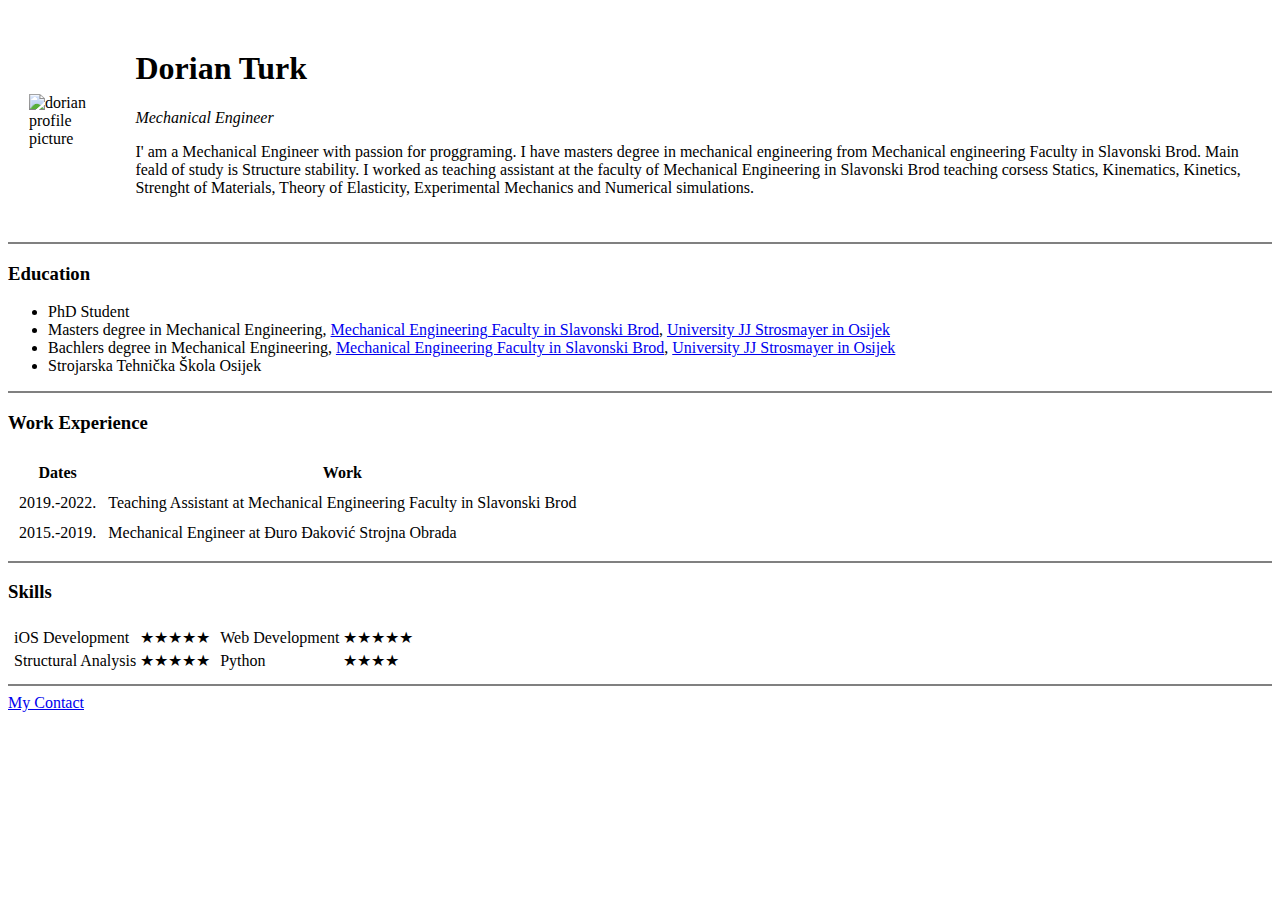
==== index.html @ ece82707 "Add initial CV website files" ====
<!DOCTYPE html>
<html lang="en" dir="ltr">

<head>
  <meta charset="utf-8">
  <title>Dorian's Personal Site</title>
</head>

<body>

  <table cellspacing="20">
    <tr>
      <td><img src="images/image.png" alt="dorian profile picture"></img></td>
      <td>
        <h1>Dorian Turk</h1>
        <p><em>Mechanical Engineer</em></p>
        <p>
          I' am a Mechanical Engineer with passion for proggraming. I have masters degree in mechanical engineering from Mechanical engineering Faculty in Slavonski Brod. Main feald of study is Structure stability.
          I worked as teaching assistant at the faculty of Mechanical Engineering in Slavonski Brod
          teaching corsess Statics, Kinematics, Kinetics, Strenght of Materials, Theory of Elasticity,
          Experimental Mechanics and Numerical simulations.
        </p>
      </td>
    </tr>
  </table>

  <hr size="2" noshade>

  <h3>Education</h3>
  <ul>
    <li>PhD Student</li>
    <li>Masters degree in Mechanical Engineering, <a href="https://sfsb.unisb.hr/">Mechanical Engineering Faculty in Slavonski Brod</a>, <a href="http://www.unios.hr/en/">University JJ Strosmayer in Osijek</a></li>
    <li>Bachlers degree in Mechanical Engineering, <a href="https://sfsb.unisb.hr/">Mechanical Engineering Faculty in Slavonski Brod</a>, <a href="http://www.unios.hr/en/">University JJ Strosmayer in Osijek</a></li>
    <li>Strojarska Tehnička Škola Osijek</li>
  </ul>
  <hr size="2" noshade>

  <h3>Work Experience</h3>
  <table cellspacing="10">
    <thead>
      <tr>
        <th>Dates</th>
        <th>Work</th>
      </tr>
    </thead>
    <tbody>
      <tr>
        <td>2019.-2022.</td>
        <td>Teaching Assistant at Mechanical Engineering Faculty in Slavonski Brod</td>
      </tr>
      <tr>
        <td>2015.-2019.</td>
        <td>Mechanical Engineer at Đuro Đaković Strojna Obrada</td>
      </tr>
    </tbody>
  </table>
  <hr size="2" noshade>

  <h3>Skills</h3>
  <table border="0">
    <tr>
      <td>
        <table>
          <tr>
            <td>iOS Development</td>
            <td>★★★★★</td>
          </tr>
          <tr>
            <td>Structural Analysis</td>
            <td>★★★★★</td>
          </tr>
        </table>
      </td>
      <td>
        <table>
          <tr>
            <td>Web Development</td>
            <td>★★★★★</td>
          </tr>
          <tr>
            <td>Python</td>
            <td>★★★★</td>
          </tr>
        </table>
      </td>
  </table>

  <hr size="2" noshade>

  <a href="contact.html">My Contact</a>

</body>

</html>
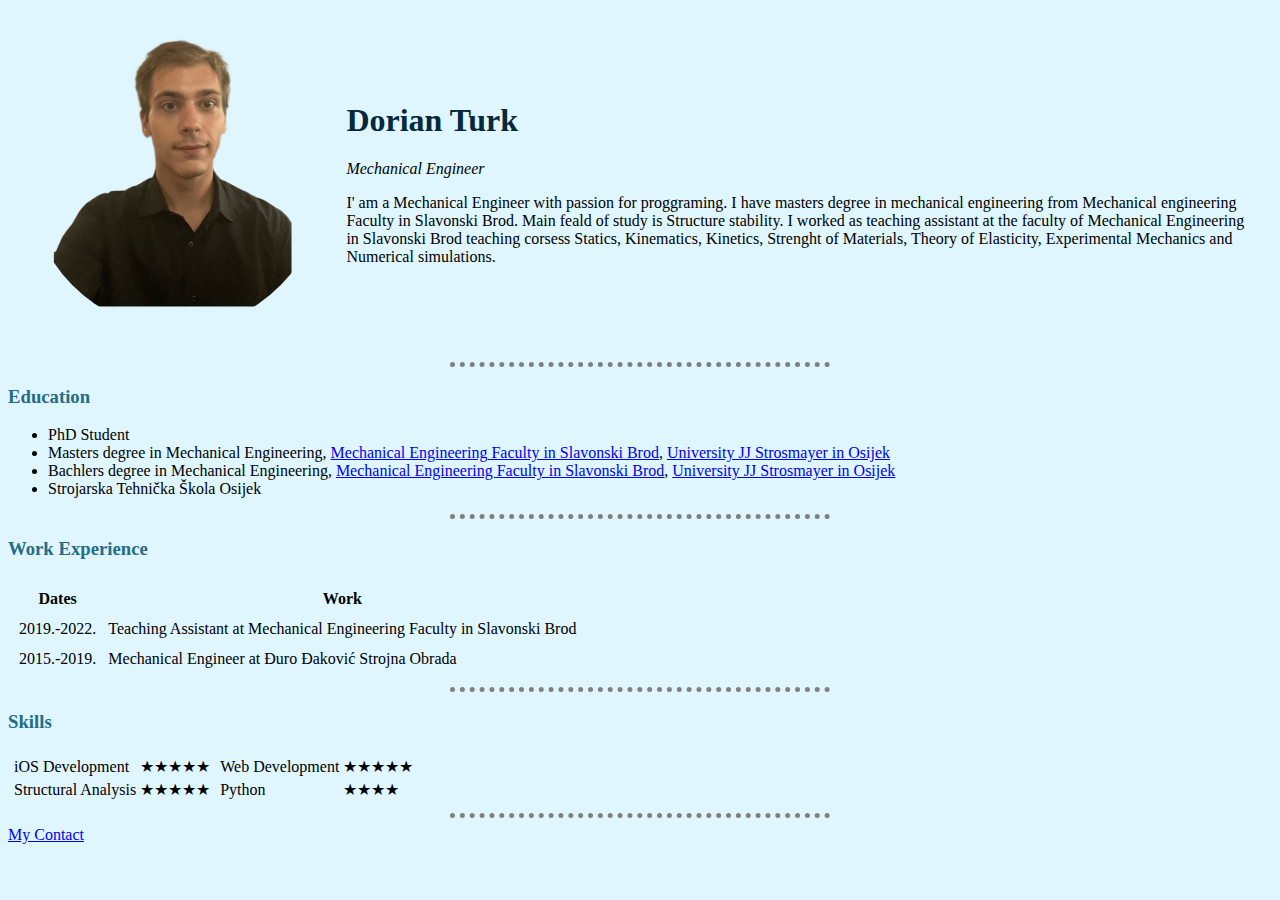
==== commit 9e56d526: "Visual update" ====
--- a/index.html
+++ b/index.html
@@ -4,10 +4,12 @@
 <head>
   <meta charset="utf-8">
   <title>Dorian's Personal Site</title>
+  <link rel="stylesheet" href="css/styles.css">
+
 </head>
 
+
 <body>
-
   <table cellspacing="20">
     <tr>
       <td><img src="images/image.png" alt="dorian profile picture"></img></td>
@@ -24,7 +26,7 @@
     </tr>
   </table>
 
-  <hr size="2" noshade>
+  <hr>
 
   <h3>Education</h3>
   <ul>
@@ -33,7 +35,7 @@
     <li>Bachlers degree in Mechanical Engineering, <a href="https://sfsb.unisb.hr/">Mechanical Engineering Faculty in Slavonski Brod</a>, <a href="http://www.unios.hr/en/">University JJ Strosmayer in Osijek</a></li>
     <li>Strojarska Tehnička Škola Osijek</li>
   </ul>
-  <hr size="2" noshade>
+  <hr>
 
   <h3>Work Experience</h3>
   <table cellspacing="10">
@@ -54,7 +56,7 @@
       </tr>
     </tbody>
   </table>
-  <hr size="2" noshade>
+  <hr>
 
   <h3>Skills</h3>
   <table border="0">
@@ -85,10 +87,9 @@
       </td>
   </table>
 
-  <hr size="2" noshade>
+  <hr>
 
   <a href="contact.html">My Contact</a>
-
 </body>
 
 </html>
--- a/css/styles.css
+++ b/css/styles.css
@@ -0,0 +1,25 @@
+body {
+  /* color palet: https://colorhunt.co/palette/06283d256d8547b5ffdff6ff */
+  background-color: #DFF6FF;
+}
+
+hr {
+  border-style: none;
+  border-top-style: dotted;
+  border-color: grey;
+  border-width: 5px;
+  width: 30%;
+}
+
+img {
+  height: 300px;
+  border-radius: 50%;
+}
+
+h1 {
+  color: #06283D;
+}
+
+h3 {
+  color: #256D85;
+}
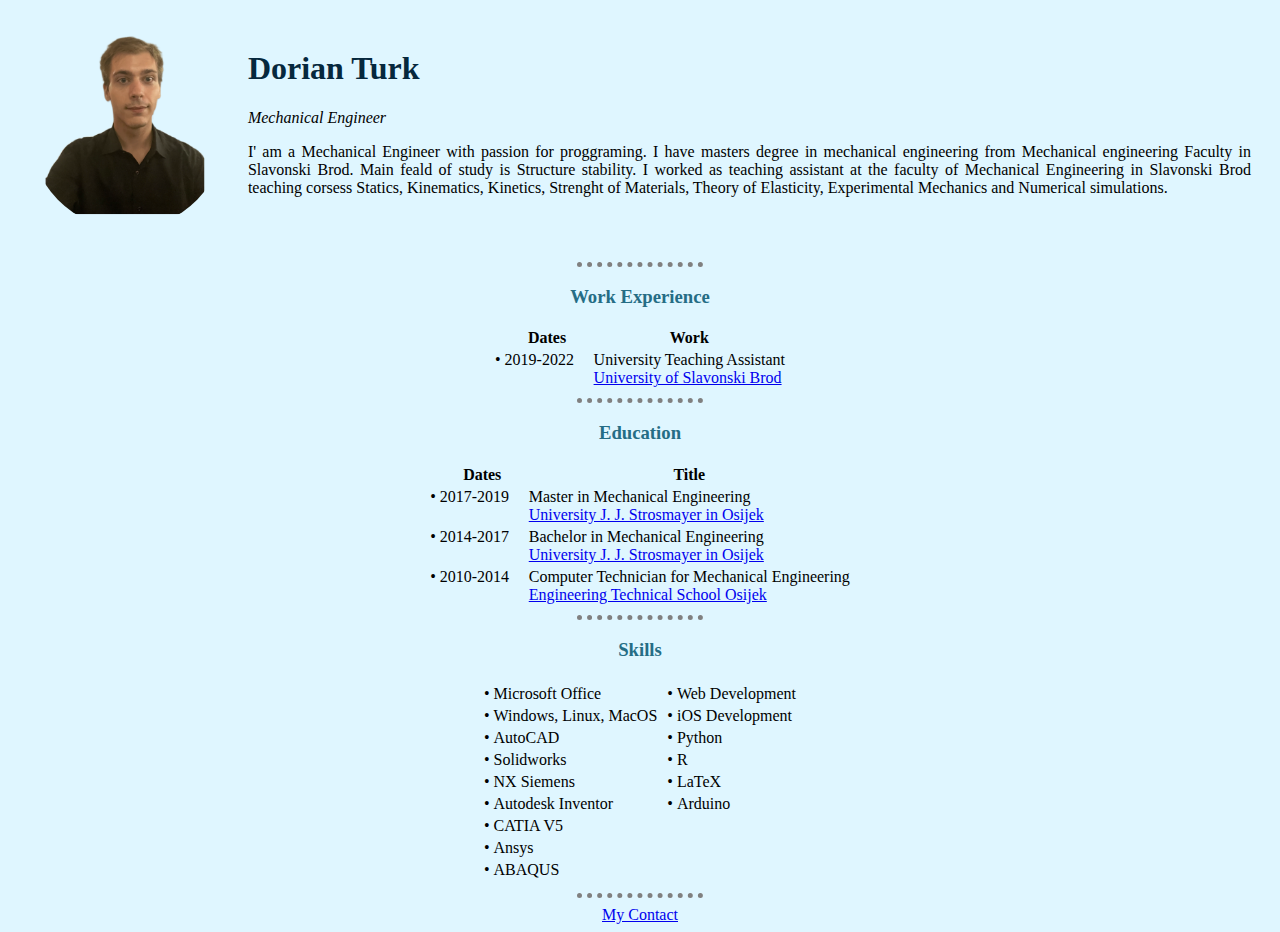
==== commit a87ad128: "Update" ====
--- a/index.html
+++ b/index.html
@@ -5,91 +5,155 @@
   <meta charset="utf-8">
   <title>Dorian's Personal Site</title>
   <link rel="stylesheet" href="css/styles.css">
-
 </head>
 
 
 <body>
-  <table cellspacing="20">
-    <tr>
-      <td><img src="images/image.png" alt="dorian profile picture"></img></td>
-      <td>
-        <h1>Dorian Turk</h1>
-        <p><em>Mechanical Engineer</em></p>
-        <p>
-          I' am a Mechanical Engineer with passion for proggraming. I have masters degree in mechanical engineering from Mechanical engineering Faculty in Slavonski Brod. Main feald of study is Structure stability.
-          I worked as teaching assistant at the faculty of Mechanical Engineering in Slavonski Brod
-          teaching corsess Statics, Kinematics, Kinetics, Strenght of Materials, Theory of Elasticity,
-          Experimental Mechanics and Numerical simulations.
-        </p>
-      </td>
-    </tr>
-  </table>
+  <center>
+    <table cellspacing="20">
+      <tr>
+        <td class="description"><img src="images/image.png" alt="dorian profile picture"></img></td>
+        <td>
+          <h1>Dorian Turk</h1>
+          <p><em>Mechanical Engineer</em></p>
+          <p class="description">
+            I' am a Mechanical Engineer with passion for proggraming. I have masters degree in mechanical engineering from Mechanical engineering Faculty in Slavonski Brod. Main feald of study is Structure stability.
+            I worked as teaching assistant at the faculty of Mechanical Engineering in Slavonski Brod
+            teaching corsess Statics, Kinematics, Kinetics, Strenght of Materials, Theory of Elasticity,
+            Experimental Mechanics and Numerical simulations.
+          </p>
+        </td>
+      </tr>
+    </table>
 
-  <hr>
+    <hr>
+    <h3>Work Experience</h3>
+    <table class="table1">
+      <thead>
+        <tr>
+          <th></th>
+          <th>Dates</th>
+          <th>Work</th>
+        </tr>
+      </thead>
+      <tbody>
+        <tr>
+          <td>•</td>
+          <td class="date">2019-2022</td>
+          <td>University Teaching Assistant<br><a href="https://sfsb.unisb.hr/">University of Slavonski Brod</a></td>
+        </tr>
 
-  <h3>Education</h3>
-  <ul>
-    <li>PhD Student</li>
-    <li>Masters degree in Mechanical Engineering, <a href="https://sfsb.unisb.hr/">Mechanical Engineering Faculty in Slavonski Brod</a>, <a href="http://www.unios.hr/en/">University JJ Strosmayer in Osijek</a></li>
-    <li>Bachlers degree in Mechanical Engineering, <a href="https://sfsb.unisb.hr/">Mechanical Engineering Faculty in Slavonski Brod</a>, <a href="http://www.unios.hr/en/">University JJ Strosmayer in Osijek</a></li>
-    <li>Strojarska Tehnička Škola Osijek</li>
-  </ul>
-  <hr>
+      </tbody>
+    </table>
+    <hr>
 
-  <h3>Work Experience</h3>
-  <table cellspacing="10">
-    <thead>
+    <h3>Education</h3>
+    <table class="table2">
+      <thead>
+        <tr>
+          <th></th>
+          <th>Dates</th>
+          <th>Title</th>
+        </tr>
+      </thead>
+      <tbody>
+        <tr>
+          <td>•</td>
+          <td class="date">2017-2019</td>
+          <td>Master in Mechanical Engineering<br><a href="http://www.unios.hr/">University J. J. Strosmayer in Osijek</a></td>
+        </tr>
+        <tr>
+          <td>•</td>
+          <td class="date">2014-2017</td>
+          <td>Bachelor in Mechanical Engineering<br><a href="http://www.unios.hr/">University J. J. Strosmayer in Osijek</a></td>
+        </tr>
+        <tr>
+          <td>•</td>
+          <td class="date">2010-2014</td>
+          <td>Computer Technician for Mechanical Engineering<br><a href="http://ss-strojarska-tehnicka-os.skole.hr/">Engineering Technical School Osijek</a></td>
+        </tr>
+      </tbody>
+    </table>
+    <hr>
+
+    <h3>Skills</h3>
+    <table border="0">
       <tr>
-        <th>Dates</th>
-        <th>Work</th>
-      </tr>
-    </thead>
-    <tbody>
-      <tr>
-        <td>2019.-2022.</td>
-        <td>Teaching Assistant at Mechanical Engineering Faculty in Slavonski Brod</td>
-      </tr>
-      <tr>
-        <td>2015.-2019.</td>
-        <td>Mechanical Engineer at Đuro Đaković Strojna Obrada</td>
-      </tr>
-    </tbody>
-  </table>
-  <hr>
+        <!-- prvi stupac -->
+        <td>
+          <table>
+            <tr>
+              <td>•</td>
+              <td>Microsoft Office</td>
+            </tr>
+            <tr>
+              <td>•</td>
+              <td>Windows, Linux, MacOS</td>
+            </tr>
+            <tr>
+              <td>•</td>
+              <td>AutoCAD</td>
+            </tr>
+            <tr>
+              <td>•</td>
+              <td>Solidworks</td>
+            </tr>
+            <tr>
+              <td>•</td>
+              <td>NX Siemens</td>
+            </tr>
+            <tr>
+              <td>•</td>
+              <td>Autodesk Inventor</td>
+            </tr>
+            <tr>
+              <td>•</td>
+              <td>CATIA V5</td>
+            </tr>
+            <tr>
+              <td>•</td>
+              <td>Ansys</td>
+            </tr>
+            <tr>
+              <td>•</td>
+              <td>ABAQUS</td>
+            </tr>
+          </table>
+        </td>
+        <!-- drugi stupac -->
+        <td>
+          <table>
+            <tr>
+              <td>•</td>
+              <td>Web Development</td>
+            </tr>
+            <tr>
+              <td>•</td>
+              <td>iOS Development</td>
+            </tr>
+            <tr>
+              <td>•</td>
+              <td>Python</td>
+            </tr>
+            <tr>
+              <td>•</td>
+              <td>R</td>
+            </tr>
+            <tr>
+              <td>•</td>
+              <td>LaTeX</td>
+            </tr>
+            <tr>
+              <td>•</td>
+              <td>Arduino</td>
+            </tr>
+          </table>
+        </td>
+    </table>
+    <hr>
 
-  <h3>Skills</h3>
-  <table border="0">
-    <tr>
-      <td>
-        <table>
-          <tr>
-            <td>iOS Development</td>
-            <td>★★★★★</td>
-          </tr>
-          <tr>
-            <td>Structural Analysis</td>
-            <td>★★★★★</td>
-          </tr>
-        </table>
-      </td>
-      <td>
-        <table>
-          <tr>
-            <td>Web Development</td>
-            <td>★★★★★</td>
-          </tr>
-          <tr>
-            <td>Python</td>
-            <td>★★★★</td>
-          </tr>
-        </table>
-      </td>
-  </table>
-
-  <hr>
-
-  <a href="contact.html">My Contact</a>
+    <a href="contact.html">My Contact</a>
+  </center>
 </body>
 
 </html>
--- a/css/styles.css
+++ b/css/styles.css
@@ -8,11 +8,11 @@
   border-top-style: dotted;
   border-color: grey;
   border-width: 5px;
-  width: 30%;
+  width: 10%;
 }
 
 img {
-  height: 300px;
+  height: 200px;
   border-radius: 50%;
 }
 
@@ -23,3 +23,28 @@
 h3 {
   color: #256D85;
 }
+
+td.description {
+  vertical-align: middle;
+}
+
+td.date {
+  width: 85px;
+}
+
+
+
+thead {
+  text-align: center;
+}
+
+td {
+  text-align: left;
+  vertical-align: top;
+}
+
+
+p.description {
+  width: 100%;
+  text-align: justify;
+}
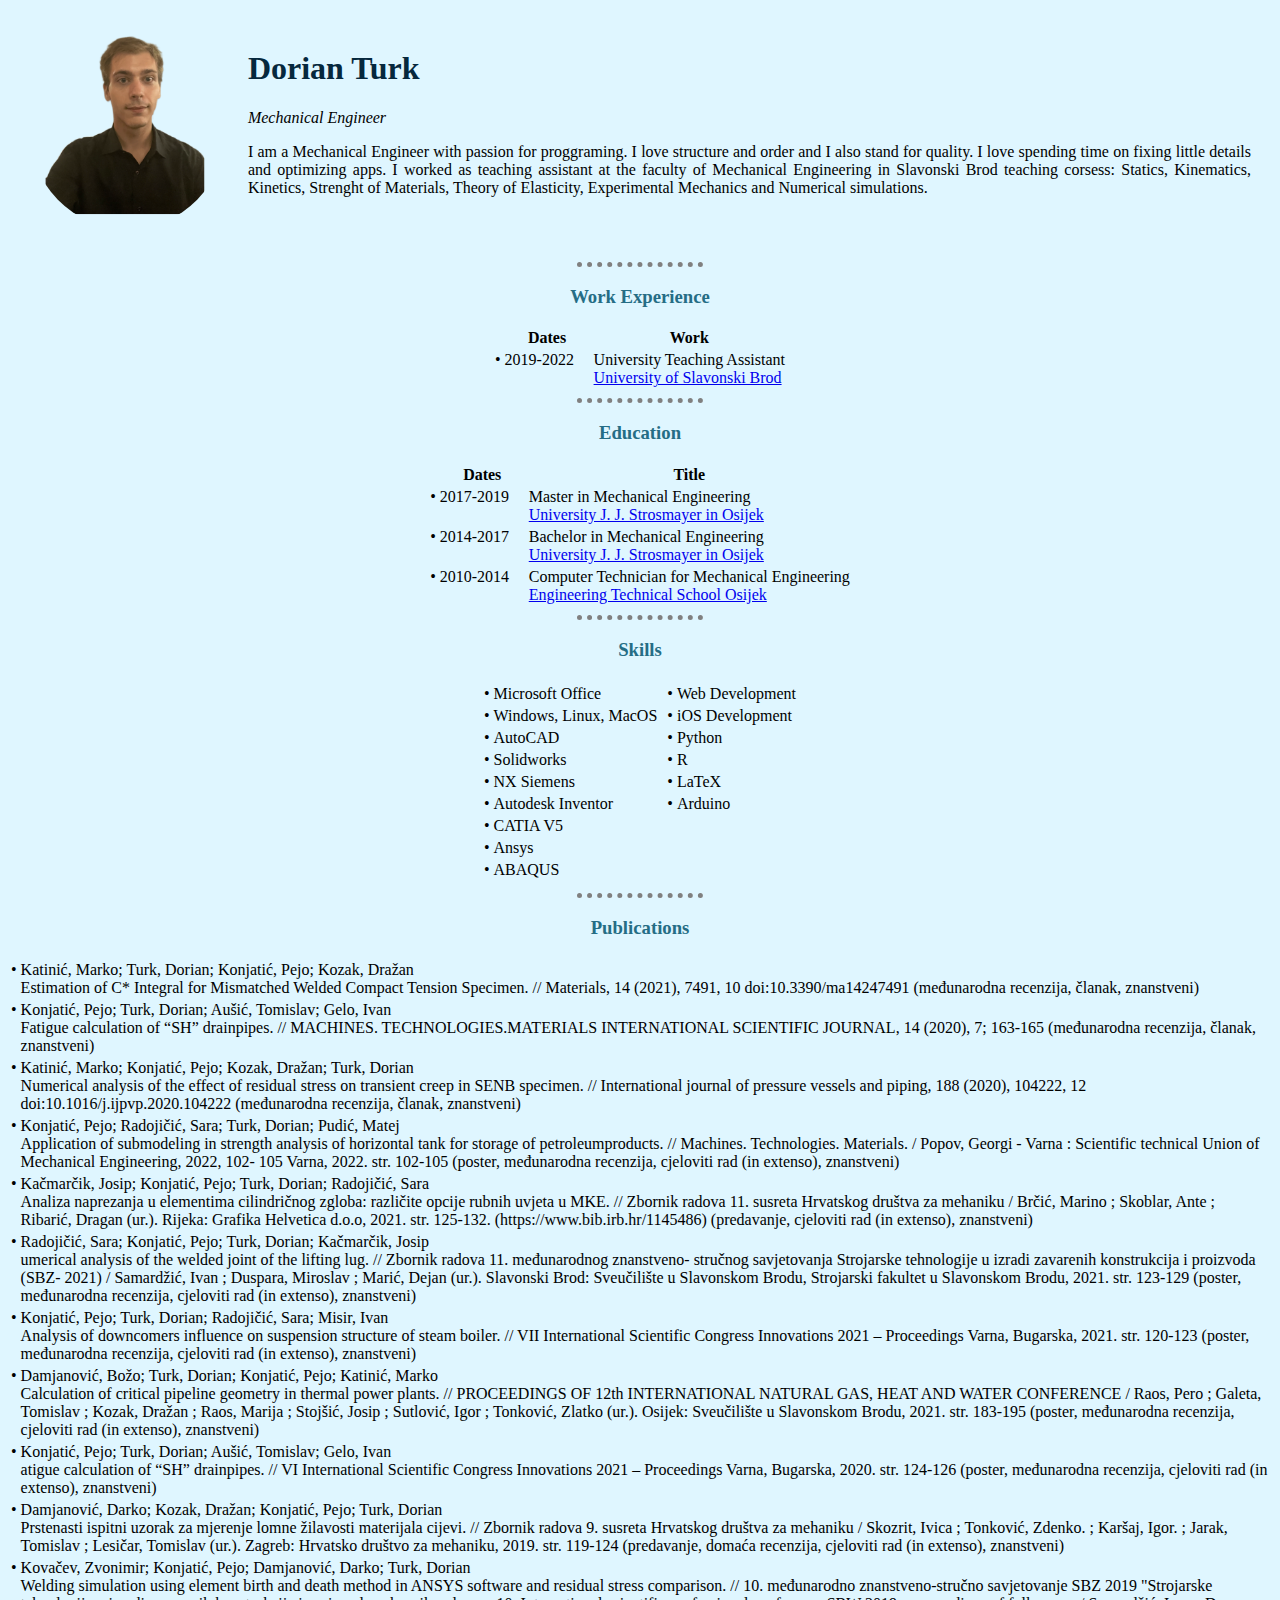
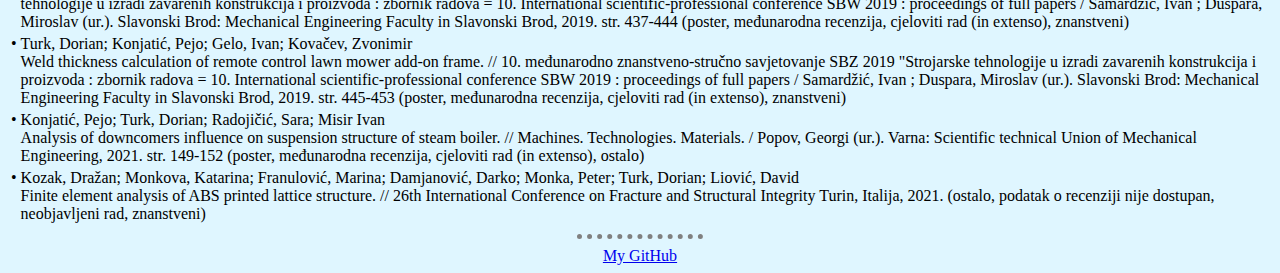
==== commit 634cc80b: "Add files via upload" ====
--- a/index.html
+++ b/index.html
@@ -17,9 +17,9 @@
           <h1>Dorian Turk</h1>
           <p><em>Mechanical Engineer</em></p>
           <p class="description">
-            I' am a Mechanical Engineer with passion for proggraming. I have masters degree in mechanical engineering from Mechanical engineering Faculty in Slavonski Brod. Main feald of study is Structure stability.
+            I am a Mechanical Engineer with passion for proggraming. I love structure and order and I also stand for quality. I love spending time on fixing little details and optimizing apps.
             I worked as teaching assistant at the faculty of Mechanical Engineering in Slavonski Brod
-            teaching corsess Statics, Kinematics, Kinetics, Strenght of Materials, Theory of Elasticity,
+            teaching corsess: Statics, Kinematics, Kinetics, Strenght of Materials, Theory of Elasticity,
             Experimental Mechanics and Numerical simulations.
           </p>
         </td>
@@ -80,7 +80,7 @@
     <table border="0">
       <tr>
         <!-- prvi stupac -->
-        <td>
+        <td class="skills">
           <table>
             <tr>
               <td>•</td>
@@ -121,7 +121,7 @@
           </table>
         </td>
         <!-- drugi stupac -->
-        <td>
+        <td class="skills">
           <table>
             <tr>
               <td>•</td>
@@ -152,7 +152,81 @@
     </table>
     <hr>
 
-    <a href="contact.html">My Contact</a>
+    <h3>Publications</h3>
+    <table class="table2">
+      <tbody>
+        <tr>
+          <td>•</td>
+          <td>Katinić, Marko; Turk, Dorian; Konjatić, Pejo; Kozak, Dražan<br>Estimation of C* Integral for Mismatched Welded Compact Tension Specimen. // Materials, 14 (2021), 7491, 10 doi:10.3390/ma14247491 (međunarodna recenzija, članak, znanstveni)</td>
+        </tr>
+        <tr>
+          <td>•</td>
+          <td>Konjatić, Pejo; Turk, Dorian; Aušić, Tomislav; Gelo, Ivan<br>Fatigue calculation of “SH” drainpipes. // MACHINES. TECHNOLOGIES.MATERIALS INTERNATIONAL SCIENTIFIC JOURNAL, 14 (2020), 7; 163-165 (međunarodna recenzija, članak, znanstveni)</td>
+        </tr>
+        <tr>
+          <td>•</td>
+          <td>Katinić, Marko; Konjatić, Pejo; Kozak, Dražan; Turk, Dorian<br>Numerical analysis of the effect of residual stress on transient creep in SENB specimen. // International journal of pressure vessels and piping, 188 (2020), 104222, 12 doi:10.1016/j.ijpvp.2020.104222 (međunarodna recenzija, članak, znanstveni)</td>
+        </tr>
+        <tr>
+          <td>•</td>
+          <td>Konjatić, Pejo; Radojičić, Sara; Turk, Dorian; Pudić, Matej<br>Application of submodeling in strength analysis of horizontal tank for storage of petroleumproducts. // Machines. Technologies. Materials. / Popov, Georgi - Varna : Scientific technical Union of Mechanical Engineering, 2022, 102- 105
+Varna, 2022. str. 102-105 (poster, međunarodna recenzija, cjeloviti rad (in extenso), znanstveni)</td>
+        </tr>
+        <tr>
+          <td>•</td>
+          <td>Kačmarčik, Josip; Konjatić, Pejo; Turk, Dorian; Radojičić, Sara<br>Analiza naprezanja u elementima cilindričnog zgloba: različite opcije rubnih uvjeta u MKE. // Zbornik radova 11. susreta Hrvatskog društva za mehaniku / Brčić, Marino ; Skoblar, Ante ; Ribarić, Dragan (ur.).
+Rijeka: Grafika Helvetica d.o.o, 2021. str. 125-132. (https://www.bib.irb.hr/1145486) (predavanje, cjeloviti rad (in extenso), znanstveni)</td>
+        </tr>
+        <tr>
+          <td>•</td>
+          <td>Radojičić, Sara; Konjatić, Pejo; Turk, Dorian; Kačmarčik, Josip<br>umerical analysis of the welded joint of the lifting lug. // Zbornik radova 11. međunarodnog znanstveno- stručnog savjetovanja Strojarske tehnologije u izradi zavarenih konstrukcija i proizvoda (SBZ- 2021) / Samardžić, Ivan ; Duspara, Miroslav ; Marić, Dejan (ur.).
+Slavonski Brod: Sveučilište u Slavonskom Brodu, Strojarski fakultet u Slavonskom Brodu, 2021. str. 123-129 (poster, međunarodna recenzija, cjeloviti rad (in extenso), znanstveni)</td>
+        </tr>
+        <tr>
+          <td>•</td>
+          <td>Konjatić, Pejo; Turk, Dorian; Radojičić, Sara; Misir, Ivan<br>Analysis of downcomers influence on suspension structure of steam boiler. // VII International Scientific Congress Innovations 2021 – Proceedings
+Varna, Bugarska, 2021. str. 120-123 (poster, međunarodna recenzija, cjeloviti rad (in extenso), znanstveni)</td>
+        </tr>
+        <tr>
+          <td>•</td>
+          <td>Damjanović, Božo; Turk, Dorian; Konjatić, Pejo; Katinić, Marko<br>Calculation of critical pipeline geometry in thermal power plants. // PROCEEDINGS OF 12th INTERNATIONAL NATURAL GAS, HEAT AND WATER CONFERENCE / Raos, Pero ; Galeta, Tomislav ; Kozak, Dražan ; Raos, Marija ; Stojšić, Josip ; Sutlović, Igor ; Tonković, Zlatko (ur.).
+Osijek: Sveučilište u Slavonskom Brodu, 2021. str. 183-195 (poster, međunarodna recenzija, cjeloviti rad (in extenso), znanstveni)</td>
+        </tr>
+        <tr>
+          <td>•</td>
+          <td>Konjatić, Pejo; Turk, Dorian; Aušić, Tomislav; Gelo, Ivan<br>atigue calculation of “SH” drainpipes. // VI International Scientific Congress Innovations 2021 – Proceedings
+Varna, Bugarska, 2020. str. 124-126 (poster, međunarodna recenzija, cjeloviti rad (in extenso), znanstveni)</td>
+        </tr>
+        <tr>
+          <td>•</td>
+          <td>Damjanović, Darko; Kozak, Dražan; Konjatić, Pejo; Turk, Dorian<br>Prstenasti ispitni uzorak za mjerenje lomne žilavosti materijala cijevi. // Zbornik radova 9. susreta Hrvatskog društva za mehaniku / Skozrit, Ivica ; Tonković, Zdenko. ; Karšaj, Igor. ; Jarak, Tomislav ; Lesičar, Tomislav (ur.).
+Zagreb: Hrvatsko društvo za mehaniku, 2019. str. 119-124 (predavanje, domaća recenzija, cjeloviti rad (in extenso), znanstveni)</td>
+        </tr>
+        <tr>
+          <td>•</td>
+          <td>Kovačev, Zvonimir; Konjatić, Pejo; Damjanović, Darko; Turk, Dorian<br>Welding simulation using element birth and death method in ANSYS software and residual stress comparison. // 10. međunarodno znanstveno-stručno savjetovanje SBZ 2019 "Strojarske tehnologije u izradi zavarenih konstrukcija i proizvoda : zbornik radova = 10. International scientific-professional conference SBW 2019 : proceedings of full papers / Samardžić, Ivan ; Duspara, Miroslav (ur.).
+Slavonski Brod: Mechanical Engineering Faculty in Slavonski Brod, 2019. str. 437-444 (poster, međunarodna recenzija, cjeloviti rad (in extenso), znanstveni)</td>
+        </tr>
+        <tr>
+          <td>•</td>
+          <td>Turk, Dorian; Konjatić, Pejo; Gelo, Ivan; Kovačev, Zvonimir<br>Weld thickness calculation of remote control lawn mower add-on frame. // 10. međunarodno znanstveno-stručno savjetovanje SBZ 2019 "Strojarske tehnologije u izradi zavarenih konstrukcija i proizvoda : zbornik radova = 10. International scientific-professional conference SBW 2019 : proceedings of full papers / Samardžić, Ivan ; Duspara, Miroslav (ur.).
+Slavonski Brod: Mechanical Engineering Faculty in Slavonski Brod, 2019. str. 445-453 (poster, međunarodna recenzija, cjeloviti rad (in extenso), znanstveni)</td>
+        </tr>
+        <tr>
+          <td>•</td>
+          <td>Konjatić, Pejo; Turk, Dorian; Radojičić, Sara; Misir Ivan<br>Analysis of downcomers influence on suspension structure of steam boiler. // Machines. Technologies. Materials. / Popov, Georgi (ur.).
+Varna: Scientific technical Union of Mechanical Engineering, 2021. str. 149-152 (poster, međunarodna recenzija, cjeloviti rad (in extenso), ostalo)</td>
+        </tr>
+        <tr>
+          <td>•</td>
+          <td>Kozak, Dražan; Monkova, Katarina; Franulović, Marina; Damjanović, Darko; Monka, Peter; Turk, Dorian; Liović, David<br>Finite element analysis of ABS printed lattice structure. // 26th International Conference on Fracture and Structural Integrity
+Turin, Italija, 2021. (ostalo, podatak o recenziji nije dostupan, neobjavljeni rad, znanstveni)</td>
+        </tr>
+      </tbody>
+    </table>
+    <hr>
+
+    <a href="https://github.com/dorianturk">My GitHub</a>
   </center>
 </body>
 
--- a/css/styles.css
+++ b/css/styles.css
@@ -32,8 +32,6 @@
   width: 85px;
 }
 
-
-
 thead {
   text-align: center;
 }
@@ -43,6 +41,9 @@
   vertical-align: top;
 }
 
+td.skills {
+  vertical-align: top;
+}
 
 p.description {
   width: 100%;
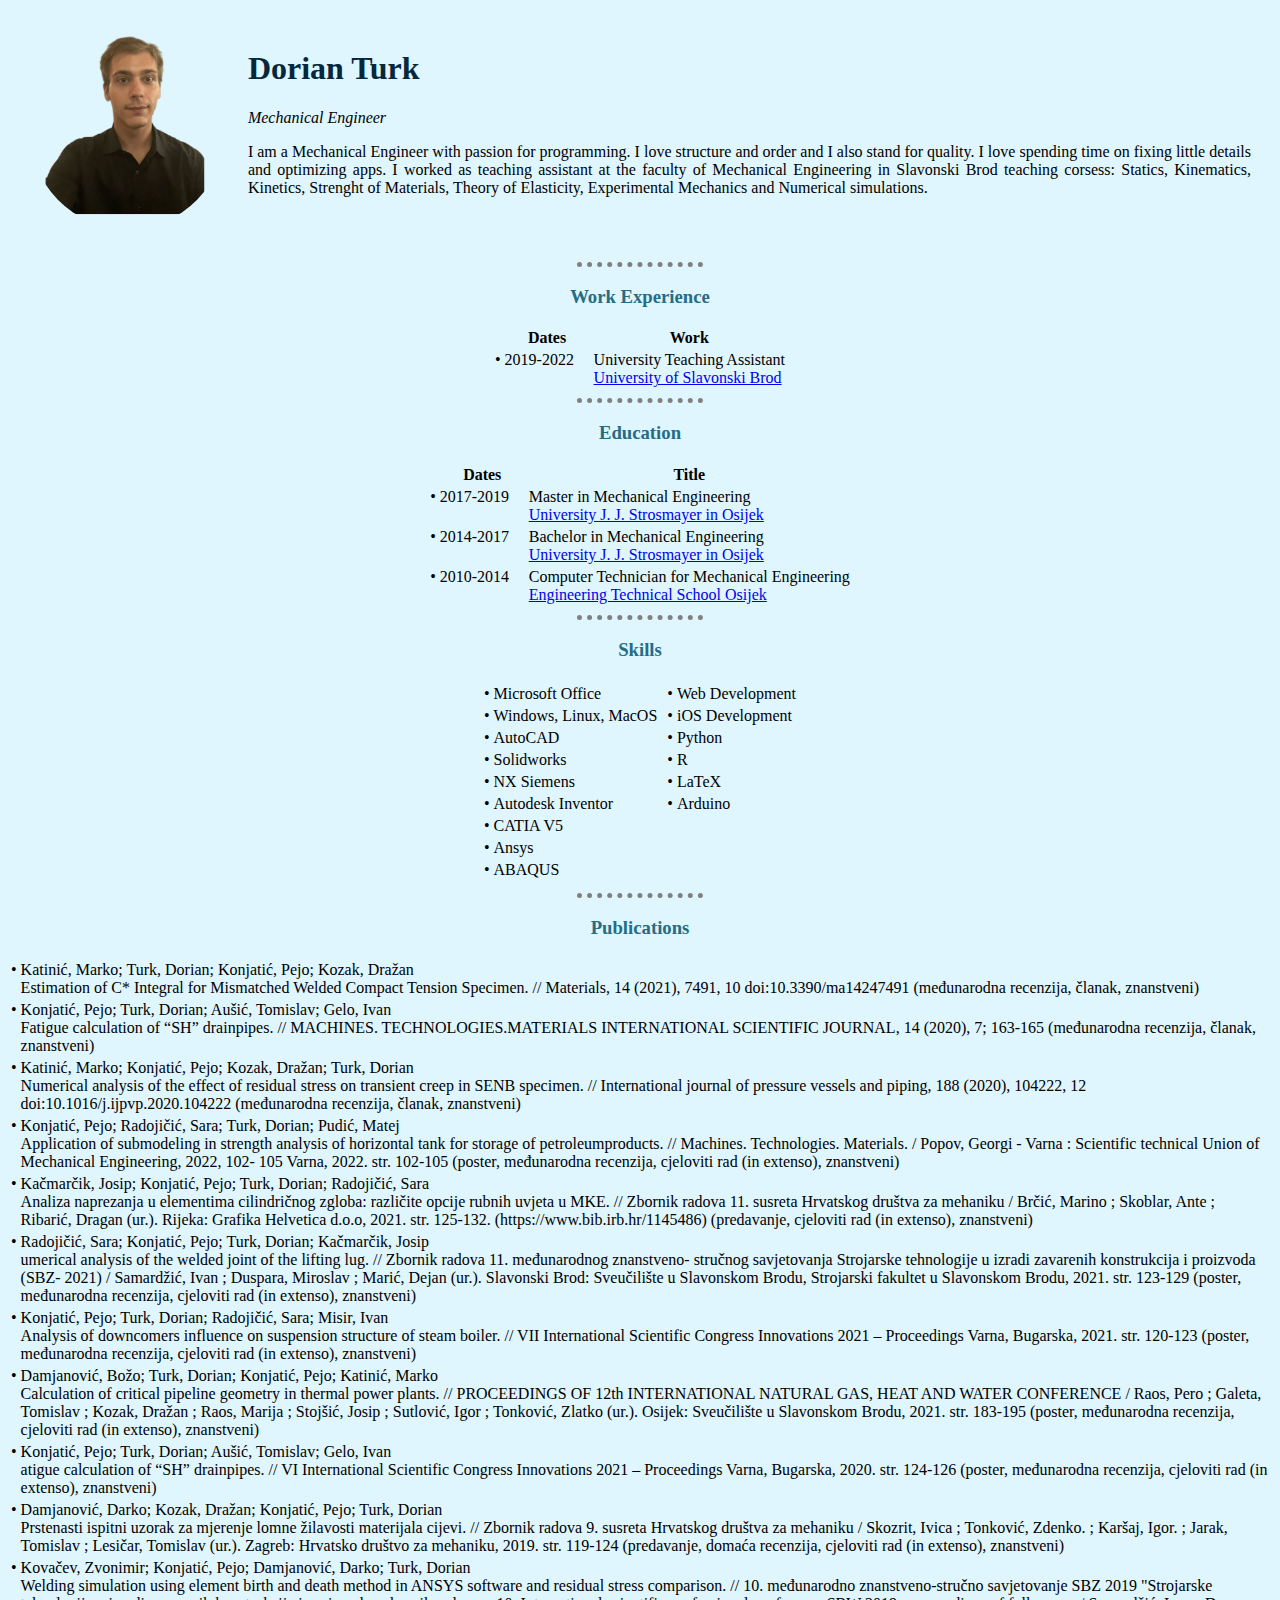
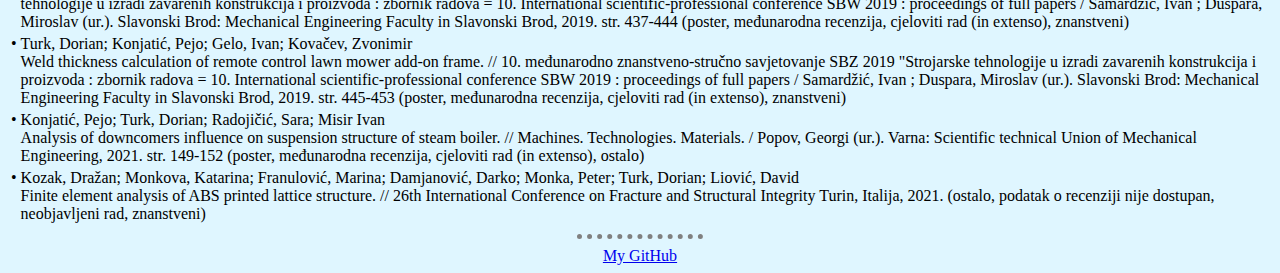
==== commit eac081e2: "Add files via upload" ====
--- a/index.html
+++ b/index.html
@@ -17,7 +17,7 @@
           <h1>Dorian Turk</h1>
           <p><em>Mechanical Engineer</em></p>
           <p class="description">
-            I am a Mechanical Engineer with passion for proggraming. I love structure and order and I also stand for quality. I love spending time on fixing little details and optimizing apps.
+            I am a Mechanical Engineer with passion for programming. I love structure and order and I also stand for quality. I love spending time on fixing little details and optimizing apps.
             I worked as teaching assistant at the faculty of Mechanical Engineering in Slavonski Brod
             teaching corsess: Statics, Kinematics, Kinetics, Strenght of Materials, Theory of Elasticity,
             Experimental Mechanics and Numerical simulations.
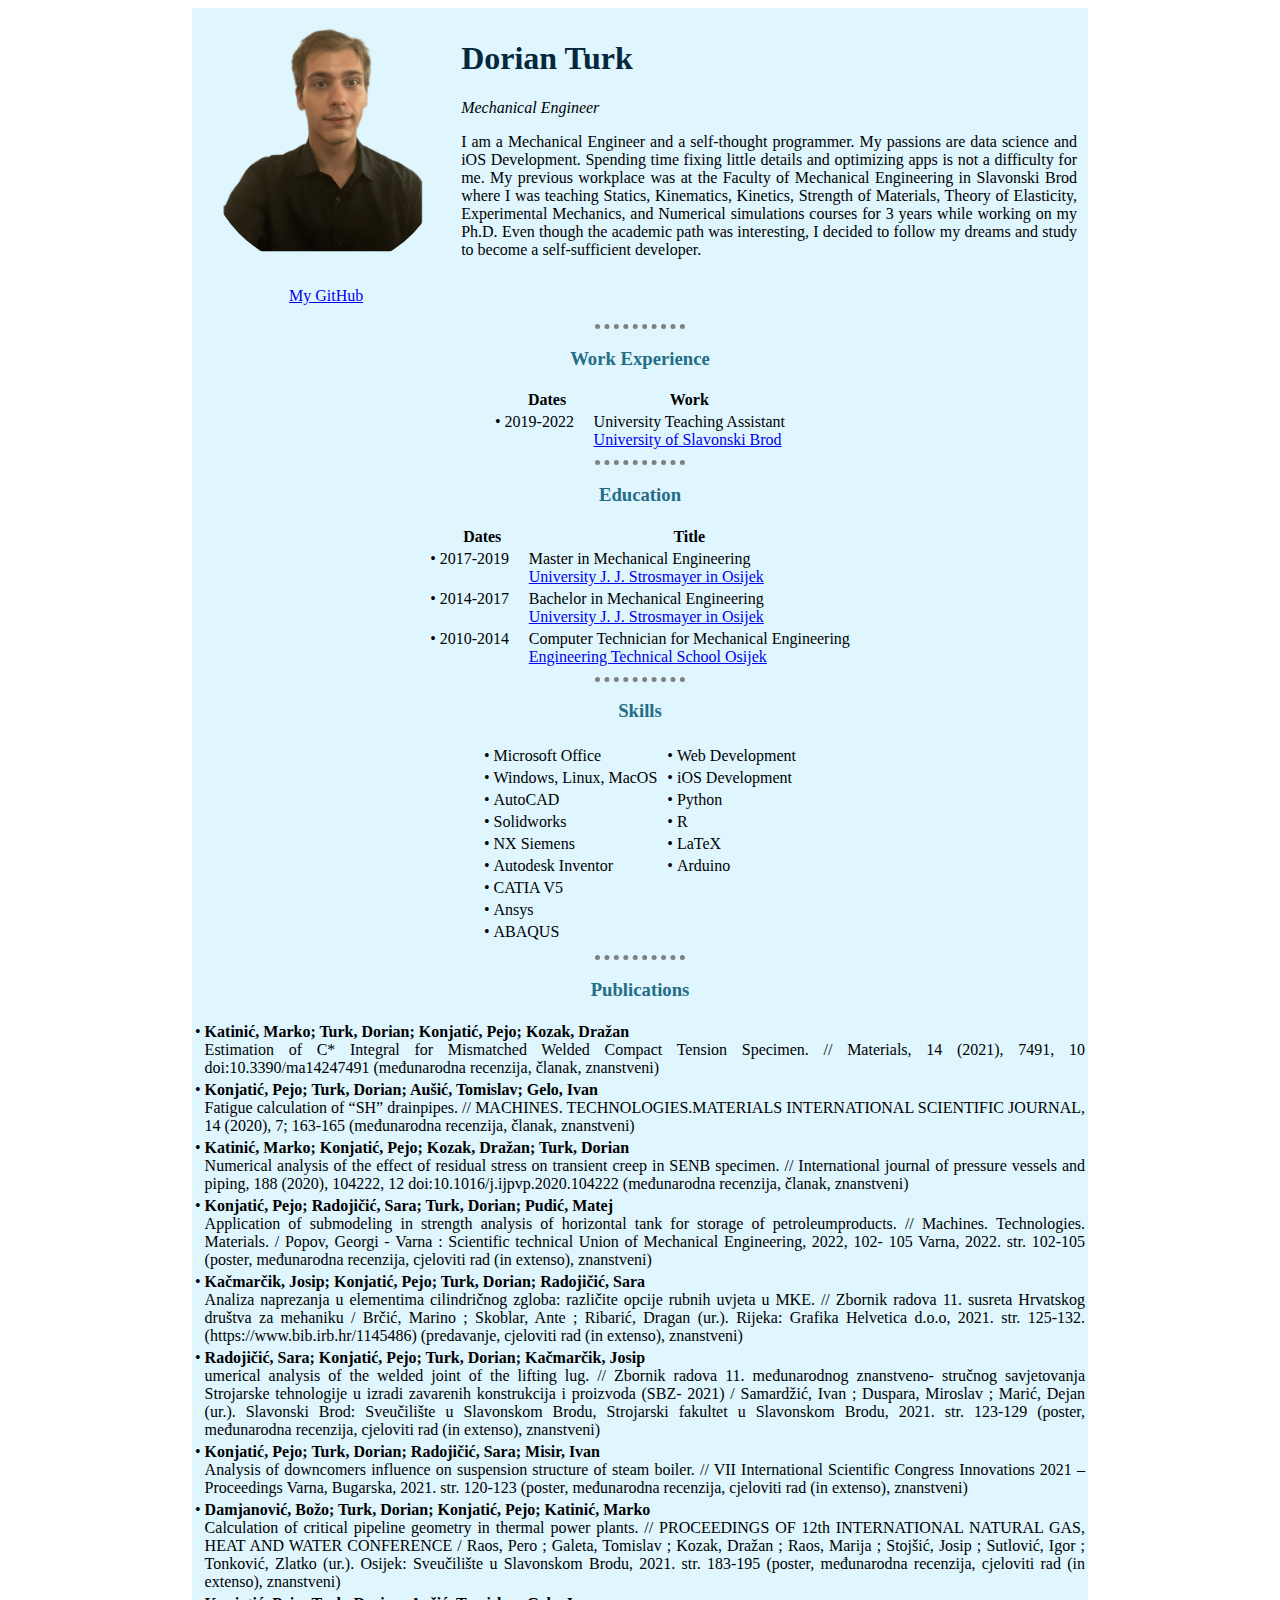
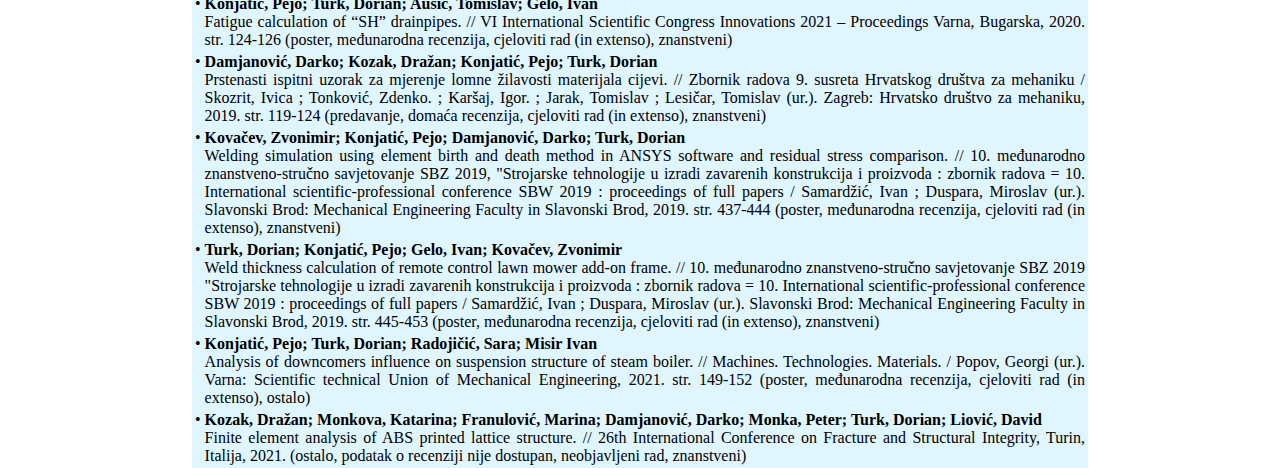
==== commit 8c240010: "Add files via upload" ====
--- a/index.html
+++ b/index.html
@@ -7,24 +7,27 @@
   <link rel="stylesheet" href="css/styles.css">
 </head>
 
-
 <body>
   <center>
-    <table cellspacing="20">
-      <tr>
-        <td class="description"><img src="images/image.png" alt="dorian profile picture"></img></td>
-        <td>
-          <h1>Dorian Turk</h1>
-          <p><em>Mechanical Engineer</em></p>
-          <p class="description">
-            I am a Mechanical Engineer with passion for programming. I love structure and order and I also stand for quality. I love spending time on fixing little details and optimizing apps.
-            I worked as teaching assistant at the faculty of Mechanical Engineering in Slavonski Brod
-            teaching corsess: Statics, Kinematics, Kinetics, Strenght of Materials, Theory of Elasticity,
-            Experimental Mechanics and Numerical simulations.
-          </p>
-        </td>
-      </tr>
-    </table>
+    <div style="width: 100%; max-width: 900px;">
+      <table style="width:100%;" cellspacing="10">
+        <tr>
+          <td class="description"><img src="images/image.png" alt="dorian profile picture"></img></td>
+          <td>
+            <h1>Dorian Turk</h1>
+            <p><em>Mechanical Engineer</em></p>
+            <p class="description">
+              I am a Mechanical Engineer and a self-thought programmer. My passions are data science and iOS Development. Spending time fixing little details and optimizing apps is not a difficulty for me. My previous workplace was at the Faculty of
+              Mechanical Engineering in Slavonski Brod where I was teaching Statics, Kinematics, Kinetics, Strength of Materials, Theory of Elasticity, Experimental Mechanics, and Numerical simulations courses for 3 years while working on my Ph.D.
+              Even though the academic path was interesting, I decided to follow my dreams and study to become a self-sufficient developer.
+            </p>
+          </td>
+        </tr>
+        <tr>
+          <td class="git"><a href="https://github.com/dorianturk">My GitHub</a></td>
+        </tr>
+      </table>
+    </div>
 
     <hr>
     <h3>Work Experience</h3>
@@ -153,80 +156,111 @@
     <hr>
 
     <h3>Publications</h3>
-    <table class="table2">
-      <tbody>
-        <tr>
-          <td>•</td>
-          <td>Katinić, Marko; Turk, Dorian; Konjatić, Pejo; Kozak, Dražan<br>Estimation of C* Integral for Mismatched Welded Compact Tension Specimen. // Materials, 14 (2021), 7491, 10 doi:10.3390/ma14247491 (međunarodna recenzija, članak, znanstveni)</td>
-        </tr>
-        <tr>
-          <td>•</td>
-          <td>Konjatić, Pejo; Turk, Dorian; Aušić, Tomislav; Gelo, Ivan<br>Fatigue calculation of “SH” drainpipes. // MACHINES. TECHNOLOGIES.MATERIALS INTERNATIONAL SCIENTIFIC JOURNAL, 14 (2020), 7; 163-165 (međunarodna recenzija, članak, znanstveni)</td>
-        </tr>
-        <tr>
-          <td>•</td>
-          <td>Katinić, Marko; Konjatić, Pejo; Kozak, Dražan; Turk, Dorian<br>Numerical analysis of the effect of residual stress on transient creep in SENB specimen. // International journal of pressure vessels and piping, 188 (2020), 104222, 12 doi:10.1016/j.ijpvp.2020.104222 (međunarodna recenzija, članak, znanstveni)</td>
-        </tr>
-        <tr>
-          <td>•</td>
-          <td>Konjatić, Pejo; Radojičić, Sara; Turk, Dorian; Pudić, Matej<br>Application of submodeling in strength analysis of horizontal tank for storage of petroleumproducts. // Machines. Technologies. Materials. / Popov, Georgi - Varna : Scientific technical Union of Mechanical Engineering, 2022, 102- 105
-Varna, 2022. str. 102-105 (poster, međunarodna recenzija, cjeloviti rad (in extenso), znanstveni)</td>
-        </tr>
-        <tr>
-          <td>•</td>
-          <td>Kačmarčik, Josip; Konjatić, Pejo; Turk, Dorian; Radojičić, Sara<br>Analiza naprezanja u elementima cilindričnog zgloba: različite opcije rubnih uvjeta u MKE. // Zbornik radova 11. susreta Hrvatskog društva za mehaniku / Brčić, Marino ; Skoblar, Ante ; Ribarić, Dragan (ur.).
-Rijeka: Grafika Helvetica d.o.o, 2021. str. 125-132. (https://www.bib.irb.hr/1145486) (predavanje, cjeloviti rad (in extenso), znanstveni)</td>
-        </tr>
-        <tr>
-          <td>•</td>
-          <td>Radojičić, Sara; Konjatić, Pejo; Turk, Dorian; Kačmarčik, Josip<br>umerical analysis of the welded joint of the lifting lug. // Zbornik radova 11. međunarodnog znanstveno- stručnog savjetovanja Strojarske tehnologije u izradi zavarenih konstrukcija i proizvoda (SBZ- 2021) / Samardžić, Ivan ; Duspara, Miroslav ; Marić, Dejan (ur.).
-Slavonski Brod: Sveučilište u Slavonskom Brodu, Strojarski fakultet u Slavonskom Brodu, 2021. str. 123-129 (poster, međunarodna recenzija, cjeloviti rad (in extenso), znanstveni)</td>
-        </tr>
-        <tr>
-          <td>•</td>
-          <td>Konjatić, Pejo; Turk, Dorian; Radojičić, Sara; Misir, Ivan<br>Analysis of downcomers influence on suspension structure of steam boiler. // VII International Scientific Congress Innovations 2021 – Proceedings
-Varna, Bugarska, 2021. str. 120-123 (poster, međunarodna recenzija, cjeloviti rad (in extenso), znanstveni)</td>
-        </tr>
-        <tr>
-          <td>•</td>
-          <td>Damjanović, Božo; Turk, Dorian; Konjatić, Pejo; Katinić, Marko<br>Calculation of critical pipeline geometry in thermal power plants. // PROCEEDINGS OF 12th INTERNATIONAL NATURAL GAS, HEAT AND WATER CONFERENCE / Raos, Pero ; Galeta, Tomislav ; Kozak, Dražan ; Raos, Marija ; Stojšić, Josip ; Sutlović, Igor ; Tonković, Zlatko (ur.).
-Osijek: Sveučilište u Slavonskom Brodu, 2021. str. 183-195 (poster, međunarodna recenzija, cjeloviti rad (in extenso), znanstveni)</td>
-        </tr>
-        <tr>
-          <td>•</td>
-          <td>Konjatić, Pejo; Turk, Dorian; Aušić, Tomislav; Gelo, Ivan<br>atigue calculation of “SH” drainpipes. // VI International Scientific Congress Innovations 2021 – Proceedings
-Varna, Bugarska, 2020. str. 124-126 (poster, međunarodna recenzija, cjeloviti rad (in extenso), znanstveni)</td>
-        </tr>
-        <tr>
-          <td>•</td>
-          <td>Damjanović, Darko; Kozak, Dražan; Konjatić, Pejo; Turk, Dorian<br>Prstenasti ispitni uzorak za mjerenje lomne žilavosti materijala cijevi. // Zbornik radova 9. susreta Hrvatskog društva za mehaniku / Skozrit, Ivica ; Tonković, Zdenko. ; Karšaj, Igor. ; Jarak, Tomislav ; Lesičar, Tomislav (ur.).
-Zagreb: Hrvatsko društvo za mehaniku, 2019. str. 119-124 (predavanje, domaća recenzija, cjeloviti rad (in extenso), znanstveni)</td>
-        </tr>
-        <tr>
-          <td>•</td>
-          <td>Kovačev, Zvonimir; Konjatić, Pejo; Damjanović, Darko; Turk, Dorian<br>Welding simulation using element birth and death method in ANSYS software and residual stress comparison. // 10. međunarodno znanstveno-stručno savjetovanje SBZ 2019 "Strojarske tehnologije u izradi zavarenih konstrukcija i proizvoda : zbornik radova = 10. International scientific-professional conference SBW 2019 : proceedings of full papers / Samardžić, Ivan ; Duspara, Miroslav (ur.).
-Slavonski Brod: Mechanical Engineering Faculty in Slavonski Brod, 2019. str. 437-444 (poster, međunarodna recenzija, cjeloviti rad (in extenso), znanstveni)</td>
-        </tr>
-        <tr>
-          <td>•</td>
-          <td>Turk, Dorian; Konjatić, Pejo; Gelo, Ivan; Kovačev, Zvonimir<br>Weld thickness calculation of remote control lawn mower add-on frame. // 10. međunarodno znanstveno-stručno savjetovanje SBZ 2019 "Strojarske tehnologije u izradi zavarenih konstrukcija i proizvoda : zbornik radova = 10. International scientific-professional conference SBW 2019 : proceedings of full papers / Samardžić, Ivan ; Duspara, Miroslav (ur.).
-Slavonski Brod: Mechanical Engineering Faculty in Slavonski Brod, 2019. str. 445-453 (poster, međunarodna recenzija, cjeloviti rad (in extenso), znanstveni)</td>
-        </tr>
-        <tr>
-          <td>•</td>
-          <td>Konjatić, Pejo; Turk, Dorian; Radojičić, Sara; Misir Ivan<br>Analysis of downcomers influence on suspension structure of steam boiler. // Machines. Technologies. Materials. / Popov, Georgi (ur.).
-Varna: Scientific technical Union of Mechanical Engineering, 2021. str. 149-152 (poster, međunarodna recenzija, cjeloviti rad (in extenso), ostalo)</td>
-        </tr>
-        <tr>
-          <td>•</td>
-          <td>Kozak, Dražan; Monkova, Katarina; Franulović, Marina; Damjanović, Darko; Monka, Peter; Turk, Dorian; Liović, David<br>Finite element analysis of ABS printed lattice structure. // 26th International Conference on Fracture and Structural Integrity
-Turin, Italija, 2021. (ostalo, podatak o recenziji nije dostupan, neobjavljeni rad, znanstveni)</td>
-        </tr>
-      </tbody>
-    </table>
-    <hr>
-
-    <a href="https://github.com/dorianturk">My GitHub</a>
+    <div style="width: 100%; max-width: 900px;">
+      <table style="width:100%;" class="table2">
+        <tbody>
+          <tr>
+            <td>•</td>
+            <td><strong>Katinić, Marko; Turk, Dorian; Konjatić, Pejo; Kozak, Dražan</strong><br>
+              <div class="publications">Estimation of C* Integral for Mismatched Welded Compact Tension Specimen. // Materials, 14 (2021), 7491, 10 doi:10.3390/ma14247491 (međunarodna recenzija, članak, znanstveni)</div>
+            </td>
+          </tr>
+          <tr>
+            <td>•</td>
+            <td><strong>Konjatić, Pejo; Turk, Dorian; Aušić, Tomislav; Gelo, Ivan</strong><br>
+              <div class="publications">Fatigue calculation of “SH” drainpipes. // MACHINES. TECHNOLOGIES.MATERIALS INTERNATIONAL SCIENTIFIC JOURNAL, 14 (2020), 7; 163-165 (međunarodna recenzija, članak, znanstveni)</div>
+            </td>
+          </tr>
+          <tr>
+            <td>•</td>
+            <td><strong>Katinić, Marko; Konjatić, Pejo; Kozak, Dražan; Turk, Dorian</strong><br>
+              <div class="publications">Numerical analysis of the effect of residual stress on transient creep in SENB specimen. // International journal of pressure vessels and piping, 188 (2020), 104222, 12 doi:10.1016/j.ijpvp.2020.104222
+                (međunarodna recenzija, članak, znanstveni)</div>
+            </td>
+          </tr>
+          <tr>
+            <td>•</td>
+            <td><strong>Konjatić, Pejo; Radojičić, Sara; Turk, Dorian; Pudić, Matej</strong><br>
+              <div class="publications">Application of submodeling in strength analysis of horizontal tank for storage of petroleumproducts. // Machines. Technologies. Materials. / Popov, Georgi - Varna : Scientific technical Union of Mechanical
+                Engineering, 2022, 102- 105 Varna, 2022. str. 102-105 (poster, međunarodna recenzija, cjeloviti rad (in extenso), znanstveni)</div>
+            </td>
+          </tr>
+          <tr>
+            <td>•</td>
+            <td><strong>Kačmarčik, Josip; Konjatić, Pejo; Turk, Dorian; Radojičić, Sara</strong><br>
+              <div class="publications">Analiza naprezanja u elementima cilindričnog zgloba: različite opcije rubnih uvjeta u MKE. // Zbornik radova 11. susreta Hrvatskog društva za mehaniku / Brčić, Marino ; Skoblar, Ante ; Ribarić, Dragan (ur.).
+                Rijeka: Grafika Helvetica d.o.o, 2021. str. 125-132. (https://www.bib.irb.hr/1145486) (predavanje, cjeloviti rad (in extenso), znanstveni)</div>
+            </td>
+          </tr>
+          <tr>
+            <td>•</td>
+            <td><strong>Radojičić, Sara; Konjatić, Pejo; Turk, Dorian; Kačmarčik, Josip</strong><br>
+              <div class="publications">umerical analysis of the welded joint of the lifting lug. // Zbornik radova 11. međunarodnog znanstveno- stručnog savjetovanja Strojarske tehnologije u izradi zavarenih konstrukcija i proizvoda (SBZ- 2021) /
+                Samardžić, Ivan ; Duspara, Miroslav ; Marić, Dejan (ur.). Slavonski Brod: Sveučilište u Slavonskom Brodu, Strojarski fakultet u Slavonskom Brodu, 2021. str. 123-129 (poster, međunarodna recenzija, cjeloviti rad (in extenso),
+                znanstveni)</div>
+            </td>
+          </tr>
+          <tr>
+            <td>•</td>
+            <td><strong>Konjatić, Pejo; Turk, Dorian; Radojičić, Sara; Misir, Ivan</strong><br>
+              <div class="publications">Analysis of downcomers influence on suspension structure of steam boiler. // VII International Scientific Congress Innovations 2021 – Proceedings Varna, Bugarska, 2021. str. 120-123 (poster, međunarodna
+                recenzija, cjeloviti rad (in extenso), znanstveni)</div>
+            </td>
+          </tr>
+          <tr>
+            <td>•</td>
+            <td><strong>Damjanović, Božo; Turk, Dorian; Konjatić, Pejo; Katinić, Marko</strong><br>
+              <div class="publications">Calculation of critical pipeline geometry in thermal power plants. // PROCEEDINGS OF 12th INTERNATIONAL NATURAL GAS, HEAT AND WATER CONFERENCE / Raos, Pero ; Galeta, Tomislav ; Kozak, Dražan ; Raos, Marija ;
+                Stojšić, Josip ; Sutlović, Igor ; Tonković, Zlatko (ur.). Osijek: Sveučilište u Slavonskom Brodu, 2021. str. 183-195 (poster, međunarodna recenzija, cjeloviti rad (in extenso), znanstveni)</div>
+            </td>
+          </tr>
+          <tr>
+            <td>•</td>
+            <td><strong>Konjatić, Pejo; Turk, Dorian; Aušić, Tomislav; Gelo, Ivan</strong><br>
+              <div class="publications">Fatigue calculation of “SH” drainpipes. // VI International Scientific Congress Innovations 2021 – Proceedings Varna, Bugarska, 2020. str. 124-126 (poster, međunarodna recenzija, cjeloviti rad (in extenso),
+                znanstveni)</div>
+            </td>
+          </tr>
+          <tr>
+            <td>•</td>
+            <td><strong>Damjanović, Darko; Kozak, Dražan; Konjatić, Pejo; Turk, Dorian</strong><br>
+              <div class="publications">Prstenasti ispitni uzorak za mjerenje lomne žilavosti materijala cijevi. // Zbornik radova 9. susreta Hrvatskog društva za mehaniku / Skozrit, Ivica ; Tonković, Zdenko. ; Karšaj, Igor. ; Jarak, Tomislav ;
+                Lesičar, Tomislav (ur.). Zagreb: Hrvatsko društvo za mehaniku, 2019. str. 119-124 (predavanje, domaća recenzija, cjeloviti rad (in extenso), znanstveni)</div>
+            </td>
+          </tr>
+          <tr>
+            <td>•</td>
+            <td><strong>Kovačev, Zvonimir; Konjatić, Pejo; Damjanović, Darko; Turk, Dorian</strong><br>
+              <div class="publications">Welding simulation using element birth and death method in ANSYS software and residual stress comparison. // 10. međunarodno znanstveno-stručno savjetovanje SBZ 2019, "Strojarske tehnologije u izradi zavarenih
+                konstrukcija i proizvoda : zbornik radova = 10. International scientific-professional conference SBW 2019 : proceedings of full papers / Samardžić, Ivan ; Duspara, Miroslav (ur.). Slavonski Brod: Mechanical Engineering Faculty in
+                Slavonski Brod, 2019. str. 437-444 (poster, međunarodna recenzija, cjeloviti rad (in extenso), znanstveni)</div>
+            </td>
+          </tr>
+          <tr>
+            <td>•</td>
+            <td><strong>Turk, Dorian; Konjatić, Pejo; Gelo, Ivan; Kovačev, Zvonimir</strong><br>
+              <div class="publications">Weld thickness calculation of remote control lawn mower add-on frame. // 10. međunarodno znanstveno-stručno savjetovanje SBZ 2019 "Strojarske tehnologije u izradi zavarenih konstrukcija i proizvoda : zbornik
+                radova = 10. International scientific-professional conference SBW 2019 : proceedings of full papers / Samardžić, Ivan ; Duspara, Miroslav (ur.). Slavonski Brod: Mechanical Engineering Faculty in Slavonski Brod, 2019. str. 445-453
+                (poster, međunarodna recenzija, cjeloviti rad (in extenso), znanstveni)</div>
+            </td>
+          </tr>
+          <tr>
+            <td>•</td>
+            <td><strong>Konjatić, Pejo; Turk, Dorian; Radojičić, Sara; Misir Ivan</strong><br>
+              <div class="publications">Analysis of downcomers influence on suspension structure of steam boiler. // Machines. Technologies. Materials. / Popov, Georgi (ur.). Varna: Scientific technical Union of Mechanical Engineering, 2021. str.
+                149-152 (poster, međunarodna recenzija, cjeloviti rad (in extenso), ostalo)</div>
+            </td>
+          </tr>
+          <tr>
+            <td>•</td>
+            <td><strong>Kozak, Dražan; Monkova, Katarina; Franulović, Marina; Damjanović, Darko; Monka, Peter; Turk, Dorian; Liović, David</strong><br>
+              <div class="publications">Finite element analysis of ABS printed lattice structure. // 26th International Conference on Fracture and Structural Integrity, Turin, Italija, 2021. (ostalo, podatak o recenziji nije dostupan, neobjavljeni
+                rad, znanstveni)</div>
+            </td>
+          </tr>
+        </tbody>
+      </table>
+    </div>
   </center>
 </body>
 
--- a/css/styles.css
+++ b/css/styles.css
@@ -1,6 +1,13 @@
+html {
+  height: 100%;
+  background-color: white;
+}
+
 body {
-  /* color palet: https://colorhunt.co/palette/06283d256d8547b5ffdff6ff */
   background-color: #DFF6FF;
+  margin-left: 15%;
+  margin-right: 15%;
+  min-width: 700px;
 }
 
 hr {
@@ -12,7 +19,7 @@
 }
 
 img {
-  height: 200px;
+  height: 250px;
   border-radius: 50%;
 }
 
@@ -49,3 +56,11 @@
   width: 100%;
   text-align: justify;
 }
+
+td.git {
+  text-align: center;
+}
+
+div.publications {
+  text-align: justify;
+}
